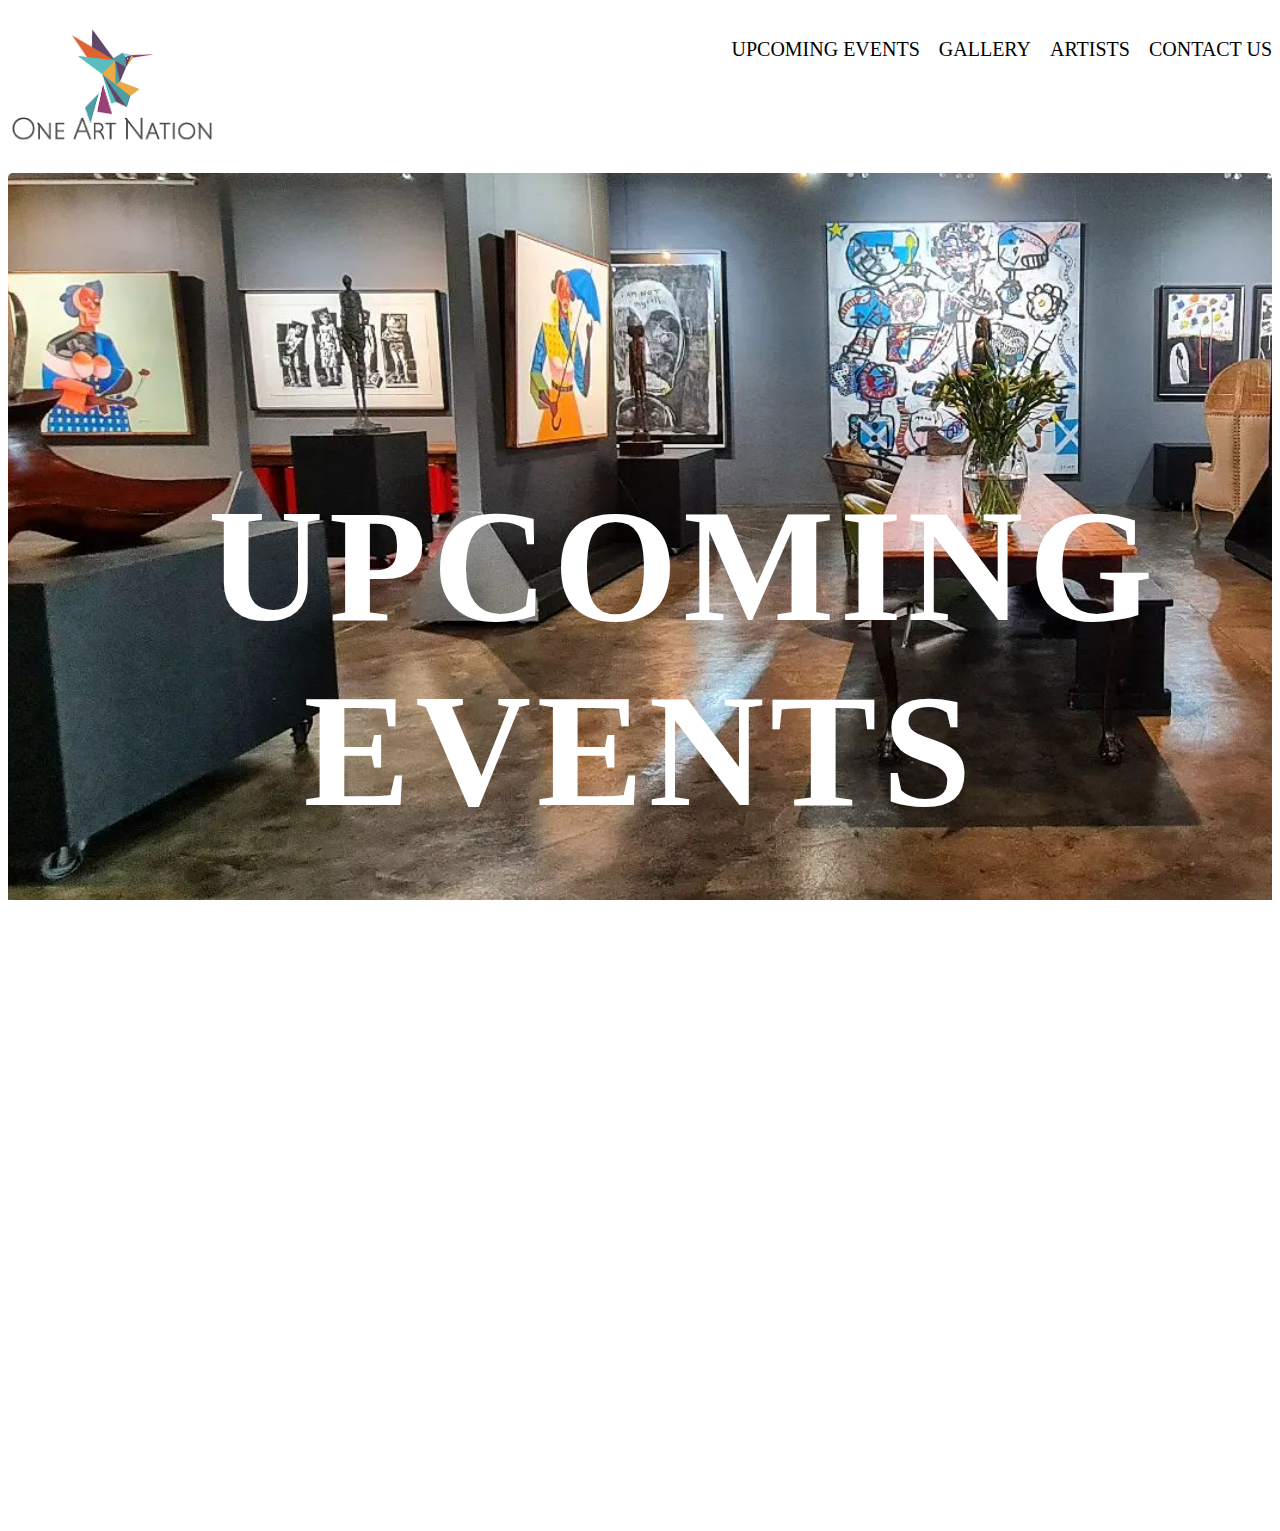
==== events.html @ 247c3927 "message" ====
<!DOCTYPE html>
<html lang="en">
<head>
    <meta charset="UTF-8">
    <meta name="viewport" content="width=device-width, initial-scale=1.0">
    <link  rel="stylesheet" href="style.css">
    <title>Home Page</title>
</head>
<body> <!-- Navigation bar that scrolls down to sections on page-->
  <div class="container">
    <nav role="navigation" aria-label="main menu" class="d-flex justify-content-between">
      <!--Logo-->
      <a href="index.html">
        <img src="/images/1artsmall.png" alt="Art Logo" class="logo" width="auto" height="120px">
      </a>
     
      <ul>
          
          <li><a href="events.html">UPCOMING EVENTS</a></li>
          <li><a href="gallery.html">GALLERY</a></li>
          <li><a href="artist.html">ARTISTS</a></li>
          <li><a href="contact.html">CONTACT US</a></li>  
      </ul>
    </nav>
  </div>
  <!-- End of Nav bar-->


    <!--Homepage -->
    <div class="home-page">

      <h1>
         UPCOMING EVENTS
      </h1>


      <div class="events">



      </div>
   
     <!-- End of Destination Introduction-->
 
 
 
      <!--Quote-->
     <div class="places-info">
 
      <blockquote>
        <p>
        
      </p>
 
       
    </blockquote>
 
    </div>
     <!-- End Quote-->
 
        <!--Destination Introduction-->
    <div class="places-south-africa">
 
      
    </div>
</body>
</html>
---- style.css ----
.content {
    background-color: #cddff0;
  }
  .content h1 {
    font-size: 64px;
    line-height: 80px;
    text-align: center;
    font-family: 'Times New Roman', Times, serifgi;
  }
  .content h2 {
    font-size: 24px;
    line-height: 1.5px;
    text-align: center;
    padding: 20px 0;
    font-family: 'Times New Roman', Times, serif;
  }
  .content p {
    text-align: center;
    font-size: 25px;
    font-family:sans-serif;
  }
  a {
    text-decoration: none;
    font-size: 20px;
  }
  .logo-center {
    margin-left: 350%;
  }
  .justify-content-between {
    justify-content: space-between !important;
  }
  .d-flex {
    display: flex !important;
  }
  nav {
    padding: 20px 0px;
    display: flex;
    background-color: rgb(255, 255, 255);
    justify-content: flex-end;
    
  }
  nav ul {
    padding: 0;
    margin: 0;
    color:rgb(0, 0, 0);
  }
  nav li {
    display: inline;
    list-style: none;
    color:rgb(0, 0, 0);
    line-height: 42px;
    margin-left: 15px;
  }
  nav a {
    font-size: 20px;
    text-decoration: none;
    text-align: center;
    color: rgb(0, 0, 0);
  }
  .btn{
    margin-left: 36%;
    margin-top: 70px;
    width: 25%;
    font-size: 30px;
    height: 75px;
  }
  .button {
    background-color: #02271a; /* Green */
    border: none;
    color: white;
    padding: 15px 32px;
    text-align: center;
    text-decoration: none;
    display: inline-block;
    font-size: 32px;
    font-family:fantasy;
    margin: 4px 2px;
    cursor: pointer;
    margin-left: 27%;
  }
  
  .button1 {
    background-color: white; 
    color: black; 
    border: 4px solid #04AA6D;
    border-radius: 30px;
    width: 40%;
    height:10%;
  }

  #myBtn{
    display: none;
    position: fixed;
    bottom: 20px;
    right: 30px;
    z-index: 99;
    font-size: 18px;
    border: none;
    outline: none;
    background-color: orange;
    color: white;
    cursor: pointer;
    padding: 15px;
    border-radius: 4px;
  }

  #myBtn1{
    display: none;
    position: fixed;
    bottom: 20px;
    right: 30px;
    z-index: 99;
    font-size: 18px;
    border: none;
    outline: none;
    background-color: orange;
    color: white;
    cursor: pointer;
    padding: 15px;
    border-radius: 4px;
  }
  #myBtn:hover {
    background-color: #555;
  }
  a:hover,
  nav li.active a {
    color: #0f8d19;
  }
  .home h1 {
    color: #ffffff;
    text-align: center;
    font-family:fantasy;
    letter-spacing: 5.5px;
    font-size: 160px;
    margin-top: 1px;
  }

  .home-page h1 {
    color: #ffffff;
    text-align: center;
    font-family:fantasy;
    letter-spacing: 5.5px;
    font-size: 160px;
    margin-top: 1px;
  }




  
  .gallery:hover {
    -ms-transform: scale(1.2); /* IE 9 */
    -webkit-transform: scale(1.2); /* Safari 3-8 */
    transform: scale(1.2); 
  }

  .overlay {
    position: absolute;
    bottom: 0;
    background: rgb(0, 0, 0);
    background: rgba(0, 0, 0, 0.8); /* Black see-through */
    color: #f1f1f1;
    width: 84%;
    transition: .7s ease;
    opacity:0;
    color: white;
    font-size: 20px;
    padding: 20px;
    padding-bottom: 20px;
    margin-bottom: 20px;
    text-align: center;
  }
  
  /* When you mouse over the container, fade in the overlay title */
  .gallery:hover .overlay {
    opacity: 1;
  }

  .gallery{
    text-align: center;
    font: 80px;
    color: black; 
    padding: 50px;
    transition: transform .2s;
    margin: 0 auto;

  }
  
  .home p {
    color: #af8028;
    text-align: center;
    font-family: Comic sans MS;
    font-size: 50px;
    margin-top: 1px;
  }

  .home-page p {
    color: #ffffff;
    text-align: center;
    font-family: Comic sans MS;
    font-size: 70px;
    margin-top: 1px;
  }
  .span-text {
    background: linear-gradient(to right, purple,orange,aqua);
    -webkit-background-clip: text;
    -webkit-text-fill-color: transparent;

  }
  .home {
    background-image: url(/images/art.avif);
    background-repeat: no-repeat;
    background-size: cover;
    background-attachment: fixed;
    padding: 300px 200px;
    border-radius: 5px;
    height: 750px;
  }

  .home-page {
    background-image: url(/images/Art-Galleries-with-Kenings-3.jpg);
    background-repeat: no-repeat;
    background-size: cover;
    background-attachment: fixed;
    padding: 300px 200px;
    border-radius: 5px;
    height: 750px;
  }
  
  /*Places to visit*/
  
  
  .gallery{
  display: inline-block;
  margin-left: 95px;
  padding: 15px;
  
  
    
  
  }
   

   

   
 
   


  .gallery-items {
    margin-top: 100px;
  }
   
  .gallery-items h1 {
    color: #af8028;
    text-align: center;
    font-family: "Times New Roman", Times, serif;
    font-size: 50px;
  }
   
  
  @media (max-width: 900px) {
    .home h1 {
      font-size: 35px;
    }
    h1 {
      font-size: 35px;
    }
    h2 {
      font-size: 44px;
    }
    p {
      font-size: 18px;
    }
    .home {
      padding: 80px 20px;
    }
    .content {
      text-align: center;
      padding: 80px 20px;
    }
    nav a {
      font-size: 14px;
    }
    .about-us img {
      display: none;
    }
  }
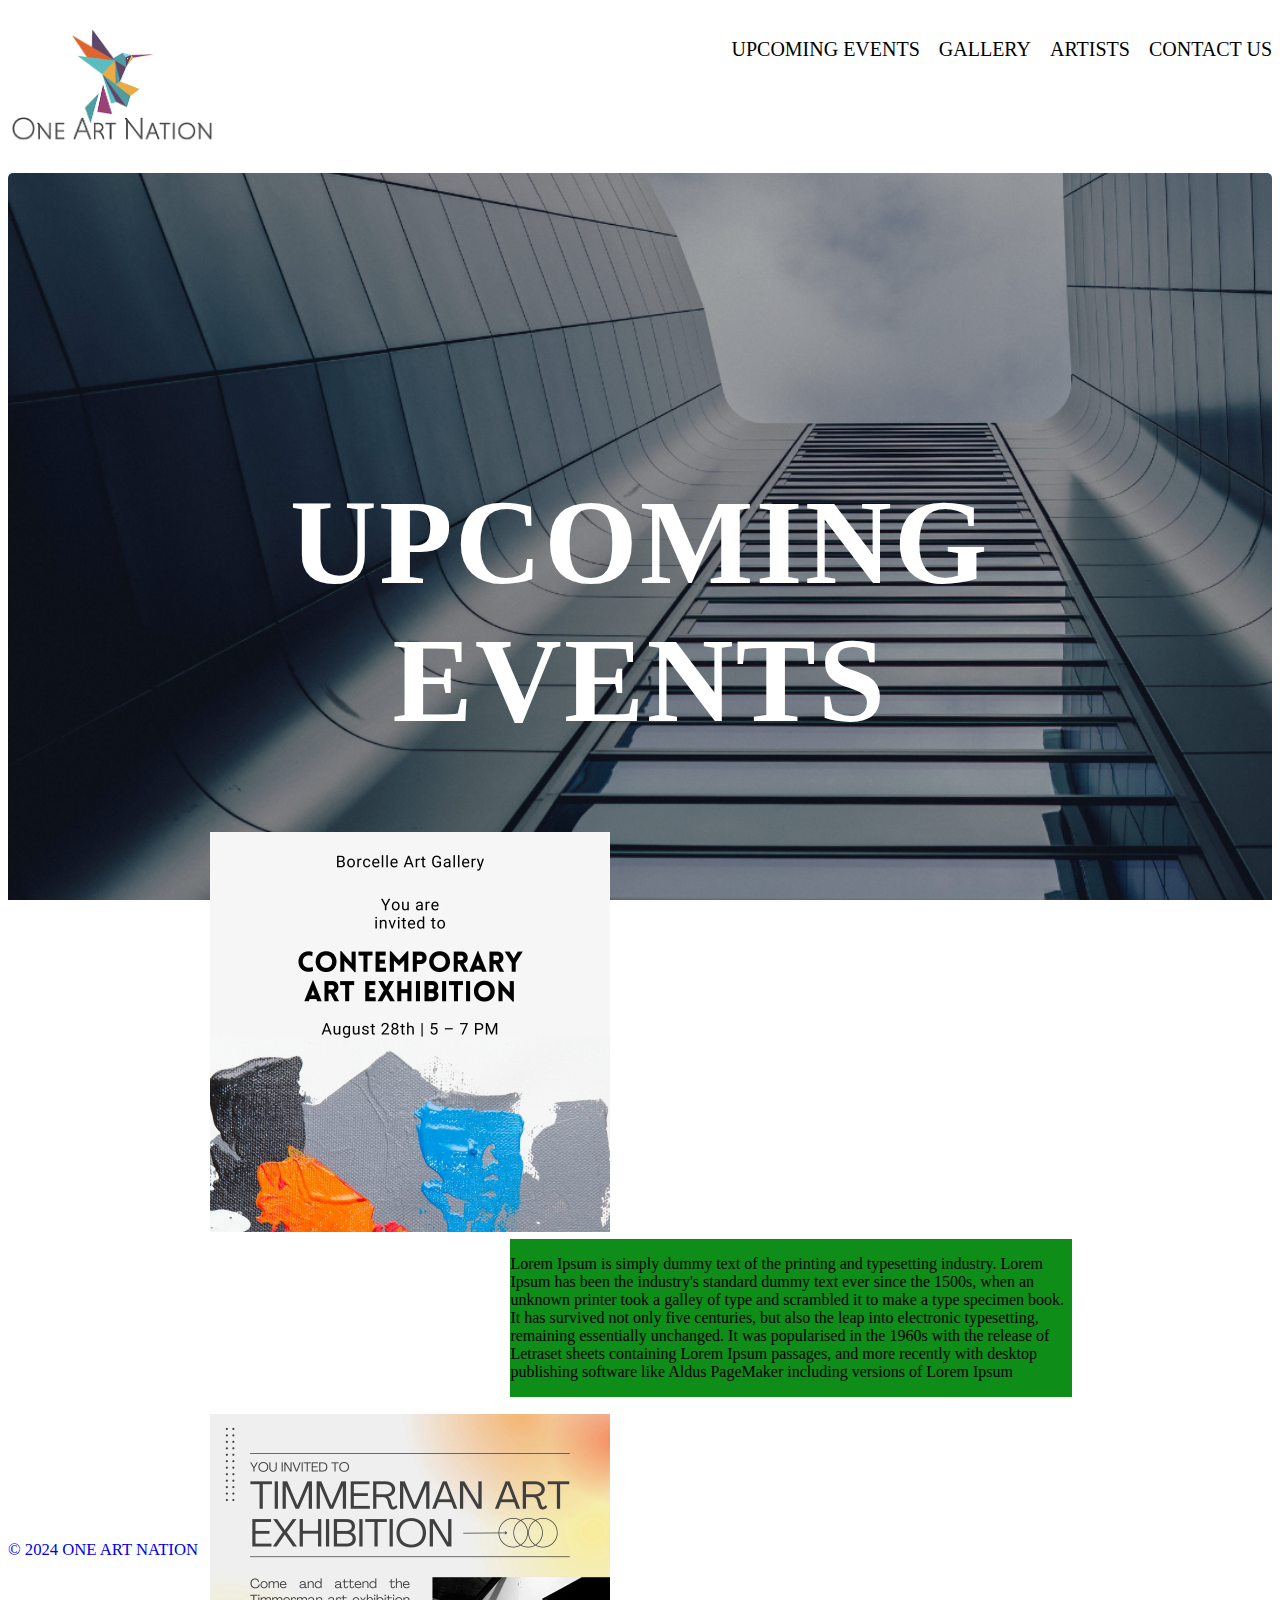
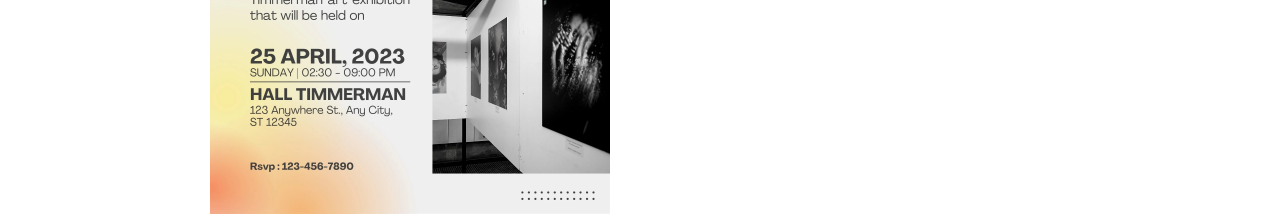
==== commit 8e1aa599: "message" ====
--- a/events.html
+++ b/events.html
@@ -27,7 +27,7 @@
 
 
     <!--Homepage -->
-    <div class="home-page">
+    <div class="events-page">
 
       <h1>
          UPCOMING EVENTS
@@ -35,33 +35,38 @@
 
 
       <div class="events">
+        <div class="events-items">
+            <a href="events.html">
+         <img src="/images/invite.webp" 
+         alt="Art Exhibition invite"  width="400" height="400">
+        </a></div>
 
+   
+     <div class="events-content">
+            <p>
+                Lorem Ipsum is simply dummy text of the printing and typesetting industry. Lorem Ipsum has been the industry's 
+                standard dummy text ever since the 1500s, when an unknown printer took a galley of type and scrambled it to make a 
+                type specimen book. It has survived not only five centuries, but also the leap into electronic typesetting, remaining 
+                essentially unchanged. It was popularised in the 1960s with the release of Letraset sheets containing Lorem Ipsum 
+                passages, and more recently with desktop publishing software like Aldus PageMaker including versions of Lorem Ipsum
+            </p>
+
+
+        </div>
+    </a>
+    </div>
+    
+    <div class="events-items">
+            <a href="events.html">
+         <img src="/images/invite2.webp" 
+         alt="Art Exhibition invite"  width="400" height="400">
+        
+       </div>
 
 
       </div>
-   
-     <!-- End of Destination Introduction-->
- 
- 
- 
-      <!--Quote-->
-     <div class="places-info">
- 
-      <blockquote>
-        <p>
-        
-      </p>
- 
-       
-    </blockquote>
- 
-    </div>
-     <!-- End Quote-->
- 
-        <!--Destination Introduction-->
-    <div class="places-south-africa">
- 
-      
-    </div>
+      <div class="footer">
+        <footer><small> <p>&copy; 2024 ONE ART NATION</p></small></footer>
+        </div>
 </body>
 </html>--- a/style.css
+++ b/style.css
@@ -134,6 +134,7 @@
     font-size: 160px;
     margin-top: 1px;
   }
+  
 
   .home-page h1 {
     color: #ffffff;
@@ -141,6 +142,15 @@
     font-family:fantasy;
     letter-spacing: 5.5px;
     font-size: 160px;
+    margin-top: 1px;
+  }
+
+  .events-page h1 {
+    color: #ffffff;
+    text-align: center;
+    font-family:fantasy;
+    letter-spacing: 2.5px;
+    font-size: 120px;
     margin-top: 1px;
   }
 
@@ -185,6 +195,28 @@
     margin: 0 auto;
 
   }
+
+  .events-items{
+   
+    font: 80px;
+    color: black; 
+    padding: 2px;
+    transition: transform .2s;
+    margin: 0 auto;
+
+  }
+
+  .events-content{
+    display: inline-block;
+    text-align: left;
+    background-color: #0f8d19;
+    margin-left: 35%;
+    margin-bottom: 15px;
+  }
+
+  .footer{
+    max-height: 30%;
+  }
   
   .home p {
     color: #af8028;
@@ -226,6 +258,16 @@
     border-radius: 5px;
     height: 750px;
   }
+
+  .events-page {
+    background-image: url(/images/Untitled\ design.png);
+    background-repeat: no-repeat;
+    background-size: cover;
+    background-attachment: fixed;
+    padding: 300px 200px;
+    border-radius: 5px;
+    height: 750px;
+  }
   
   /*Places to visit*/
   
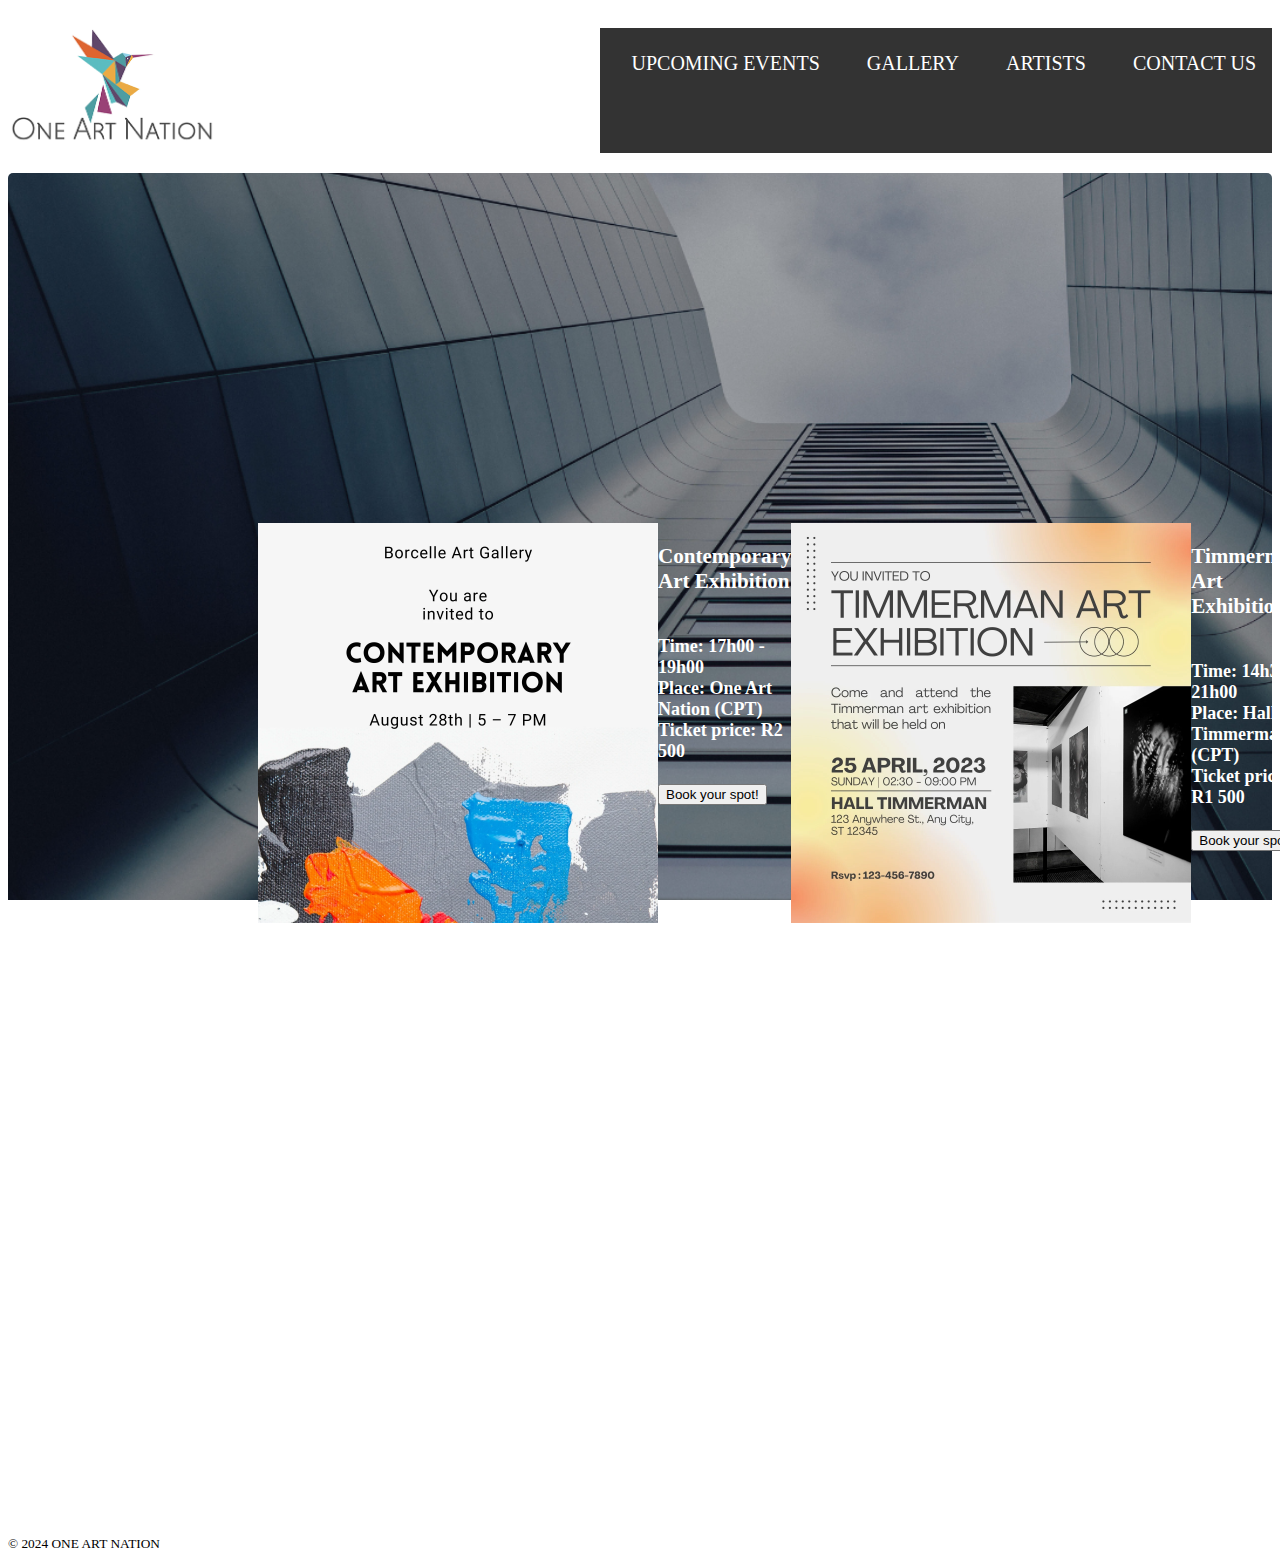
==== commit 2419d76b: "update" ====
--- a/events.html
+++ b/events.html
@@ -16,24 +16,27 @@
      
       <ul>
           
-          <li><a href="events.html">UPCOMING EVENTS</a></li>
-          <li><a href="gallery.html">GALLERY</a></li>
-          <li><a href="artist.html">ARTISTS</a></li>
-          <li><a href="contact.html">CONTACT US</a></li>  
-      </ul>
+        <li><a href="events.html">UPCOMING EVENTS</a></li>
+        <li><a href="gallery.html">GALLERY</a></li>
+        <li class="dropdown">
+          <a href="javascript:void(0)" class="dropbtn">ARTISTS</a>
+          <div class="dropdown-content">
+            <a href="#">Realeboga</a>
+            <a href="#">Leonardo Da Vinci</a>
+            <a href="#">Jean-Michel Basquiat</a>
+          </div>
+        </li>
+        <li><a href="contact.html">CONTACT US</a></li>  
+    </ul>
     </nav>
   </div>
   <!-- End of Nav bar-->
 
 
     <!--Homepage -->
-    <div class="events-page">
-
-      <h1>
-         UPCOMING EVENTS
-      </h1>
 
 
+  <div class="events-page">
       <div class="events">
         <div class="events-items">
             <a href="events.html">
@@ -43,28 +46,46 @@
 
    
      <div class="events-content">
+      <h3>Contemporary Art Exhibition</h3>
             <p>
-                Lorem Ipsum is simply dummy text of the printing and typesetting industry. Lorem Ipsum has been the industry's 
-                standard dummy text ever since the 1500s, when an unknown printer took a galley of type and scrambled it to make a 
-                type specimen book. It has survived not only five centuries, but also the leap into electronic typesetting, remaining 
-                essentially unchanged. It was popularised in the 1960s with the release of Letraset sheets containing Lorem Ipsum 
-                passages, and more recently with desktop publishing software like Aldus PageMaker including versions of Lorem Ipsum
+               <br>
+               <b>Time: 17h00 - 19h00<br>
+               Place: One Art Nation (CPT)<br>
+               Ticket price: R2 500<br></b>
+               <br>
+               <button>Book your spot!</button>
             </p>
 
 
         </div>
-    </a>
-    </div>
+
+    
     
     <div class="events-items">
             <a href="events.html">
          <img src="/images/invite2.webp" 
          alt="Art Exhibition invite"  width="400" height="400">
-        
+            </a>
        </div>
+       <div class="events-content">
+        <h3>Timmerman Art Exhibition</h3>
+        <p>
+          <br>
+          <b>Time: 14h30 - 21h00<br>
+          Place: Hall Timmerman (CPT)<br>
+          Ticket price: R1 500<br>
+        </b>
+        <br>
+          
+          <button>Book your spot!</button>
+        </p>
+
+
+    </div>
 
 
       </div>
+    </div>
       <div class="footer">
         <footer><small> <p>&copy; 2024 ONE ART NATION</p></small></footer>
         </div>
--- a/style.css
+++ b/style.css
@@ -195,23 +195,33 @@
     margin: 0 auto;
 
   }
+  .events{
+    display:flex;
+    padding: 50px;
+   
+    
+    
+  }
 
   .events-items{
    
     font: 80px;
     color: black; 
-    padding: 2px;
+   
     transition: transform .2s;
-    margin: 0 auto;
-
+    
+   
   }
 
   .events-content{
-    display: inline-block;
-    text-align: left;
-    background-color: #0f8d19;
-    margin-left: 35%;
-    margin-bottom: 15px;
+  
+    text-align:left;
+    font-size: 18px;
+    color: #ffffff;
+    font-family:Georgia, 'Times New Roman', Times, serif;
+
+  
+    
   }
 
   .footer{
@@ -276,10 +286,6 @@
   display: inline-block;
   margin-left: 95px;
   padding: 15px;
-  
-  
-    
-  
   }
    
 
@@ -330,6 +336,57 @@
     }
   }
 
+  ul {
+    list-style-type: none;
+    margin: 0;
+    padding: 0;
+    overflow: hidden;
+    background-color: #333;
+  }
+  
+  li {
+    float: left;
+  }
+  
+  li a, .dropbtn {
+    display: inline-block;
+    color: white;
+    text-align: center;
+    padding: 14px 16px;
+    text-decoration: none;
+  }
+  
+  li a:hover, .dropdown:hover .dropbtn {
+    background-color: red;
+  }
+  
+  li.dropdown {
+    display: inline-block;
+  }
+  
+  .dropdown-content {
+    display: none;
+    position: absolute;
+    background-color: #f9f9f9;
+    min-width: 160px;
+    box-shadow: 0px 8px 16px 0px rgba(0,0,0,0.2);
+    z-index: 1;
+  }
+  
+  .dropdown-content a {
+    color: black;
+    padding: 12px 16px;
+    text-decoration: none;
+    display: block;
+    text-align: left;
+  }
+  
+  .dropdown-content a:hover {background-color: #f1f1f1;}
+  
+  .dropdown:hover .dropdown-content {
+    display: block;
+  }
+
 
 
   
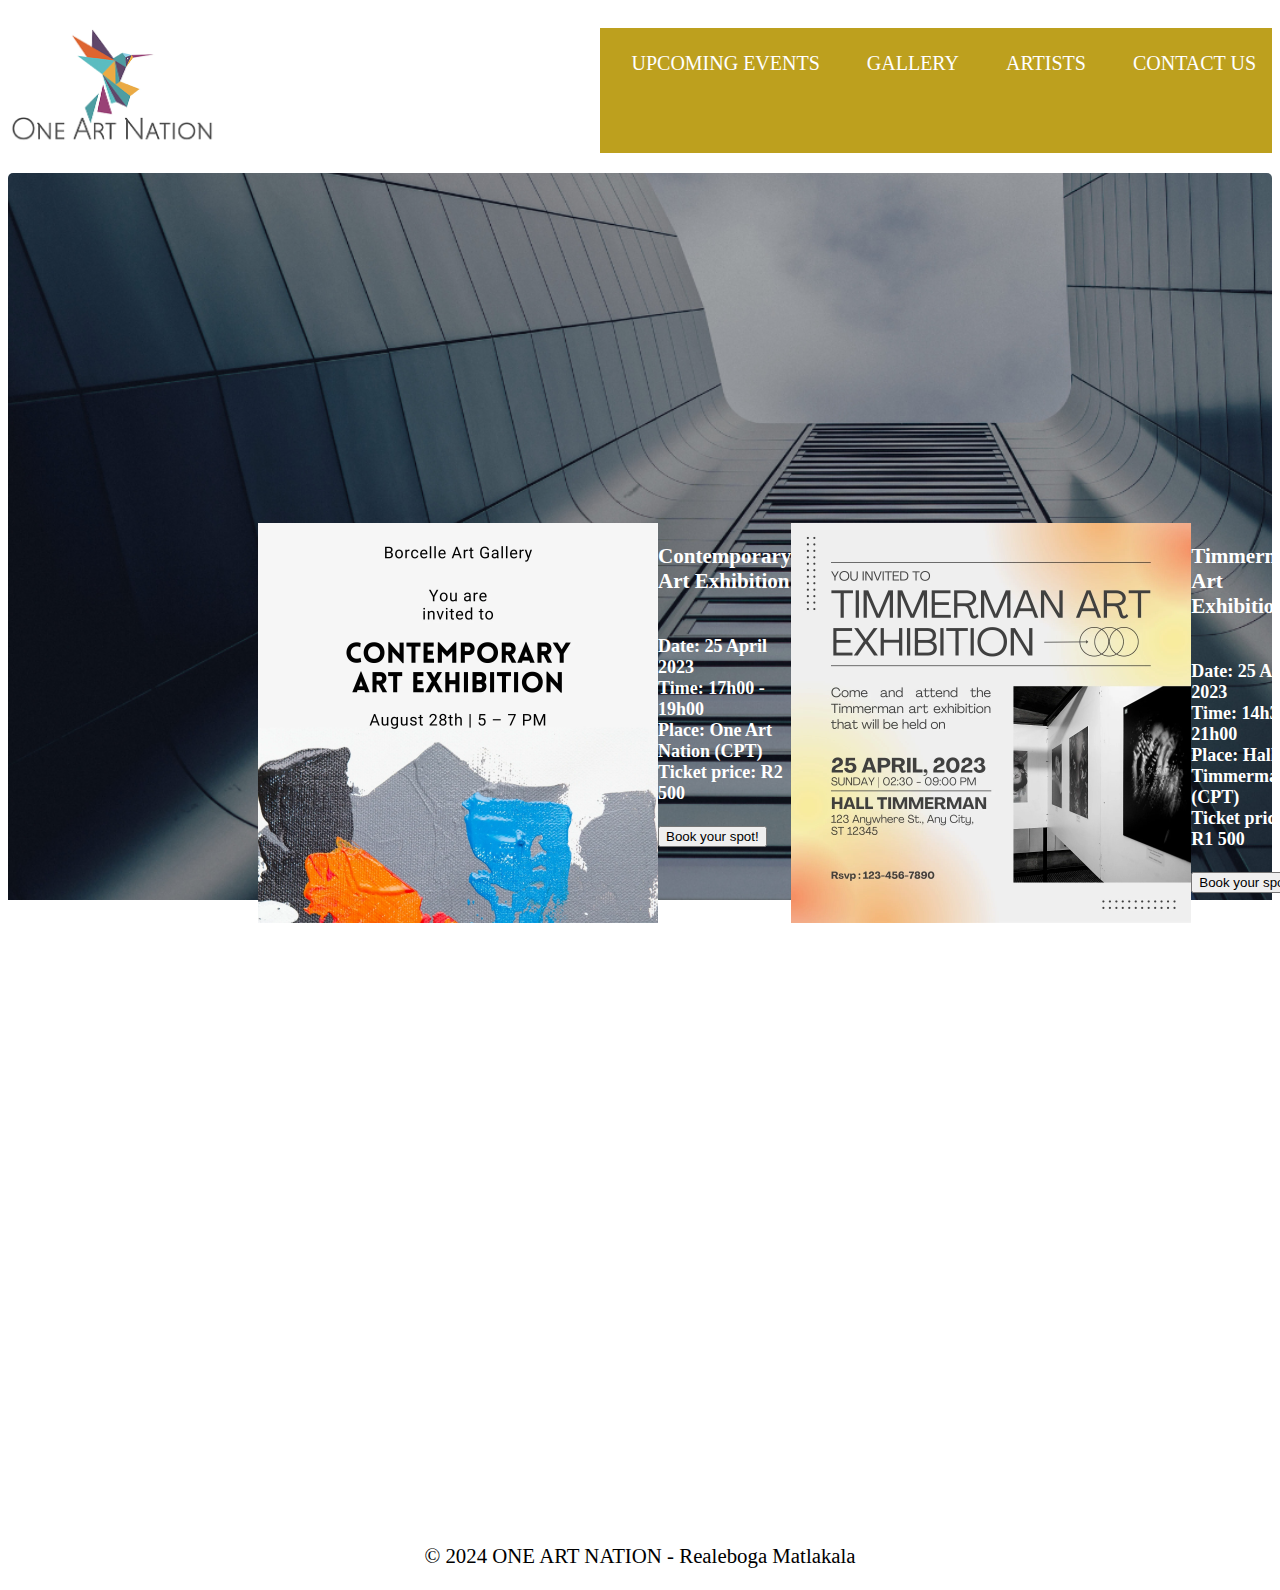
==== commit 25983cce: "update" ====
--- a/events.html
+++ b/events.html
@@ -49,7 +49,9 @@
       <h3>Contemporary Art Exhibition</h3>
             <p>
                <br>
-               <b>Time: 17h00 - 19h00<br>
+               <b>
+                Date: 25 April 2023<br>
+              Time: 17h00 - 19h00<br>
                Place: One Art Nation (CPT)<br>
                Ticket price: R2 500<br></b>
                <br>
@@ -71,7 +73,9 @@
         <h3>Timmerman Art Exhibition</h3>
         <p>
           <br>
-          <b>Time: 14h30 - 21h00<br>
+          <b>
+          Date: 25 April 2023<br>
+          Time: 14h30 - 21h00<br>
           Place: Hall Timmerman (CPT)<br>
           Ticket price: R1 500<br>
         </b>
@@ -87,7 +91,7 @@
       </div>
     </div>
       <div class="footer">
-        <footer><small> <p>&copy; 2024 ONE ART NATION</p></small></footer>
+        <footer><small> <p>&copy; 2024 ONE ART NATION - Realeboga Matlakala</p></small></footer>
         </div>
 </body>
 </html>--- a/style.css
+++ b/style.css
@@ -225,7 +225,9 @@
   }
 
   .footer{
-    max-height: 30%;
+    text-align: center;
+    font-size: 25px;
+    
   }
   
   .home p {
@@ -298,6 +300,7 @@
 
   .gallery-items {
     margin-top: 100px;
+    margin-left: 50px;
   }
    
   .gallery-items h1 {
@@ -341,7 +344,7 @@
     margin: 0;
     padding: 0;
     overflow: hidden;
-    background-color: #333;
+    background-color: #bda01e;
   }
   
   li {
@@ -357,7 +360,7 @@
   }
   
   li a:hover, .dropdown:hover .dropbtn {
-    background-color: red;
+    background-color: rgb(211, 163, 31);
   }
   
   li.dropdown {
@@ -367,14 +370,14 @@
   .dropdown-content {
     display: none;
     position: absolute;
-    background-color: #f9f9f9;
+    background-color: rgb(211, 163, 31);
     min-width: 160px;
     box-shadow: 0px 8px 16px 0px rgba(0,0,0,0.2);
     z-index: 1;
   }
   
   .dropdown-content a {
-    color: black;
+    color: rgb(255, 255, 255);
     padding: 12px 16px;
     text-decoration: none;
     display: block;
